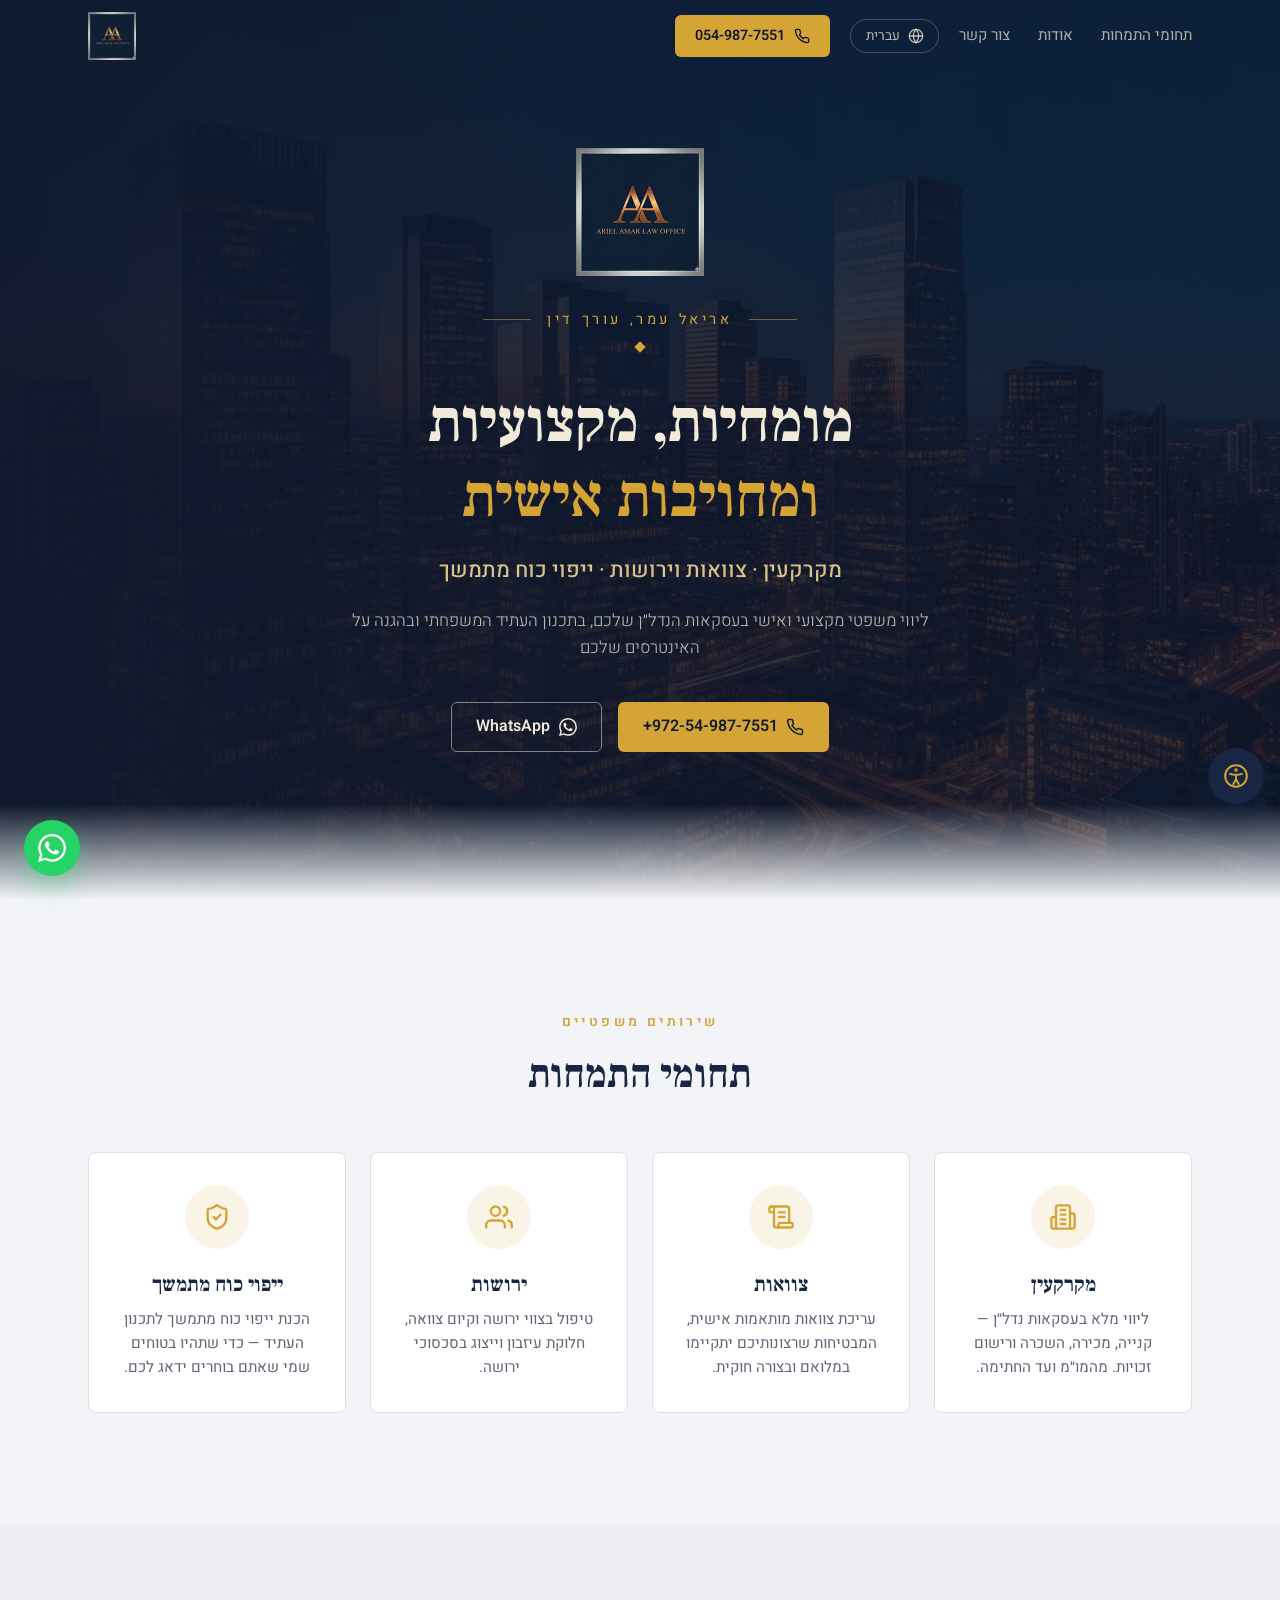
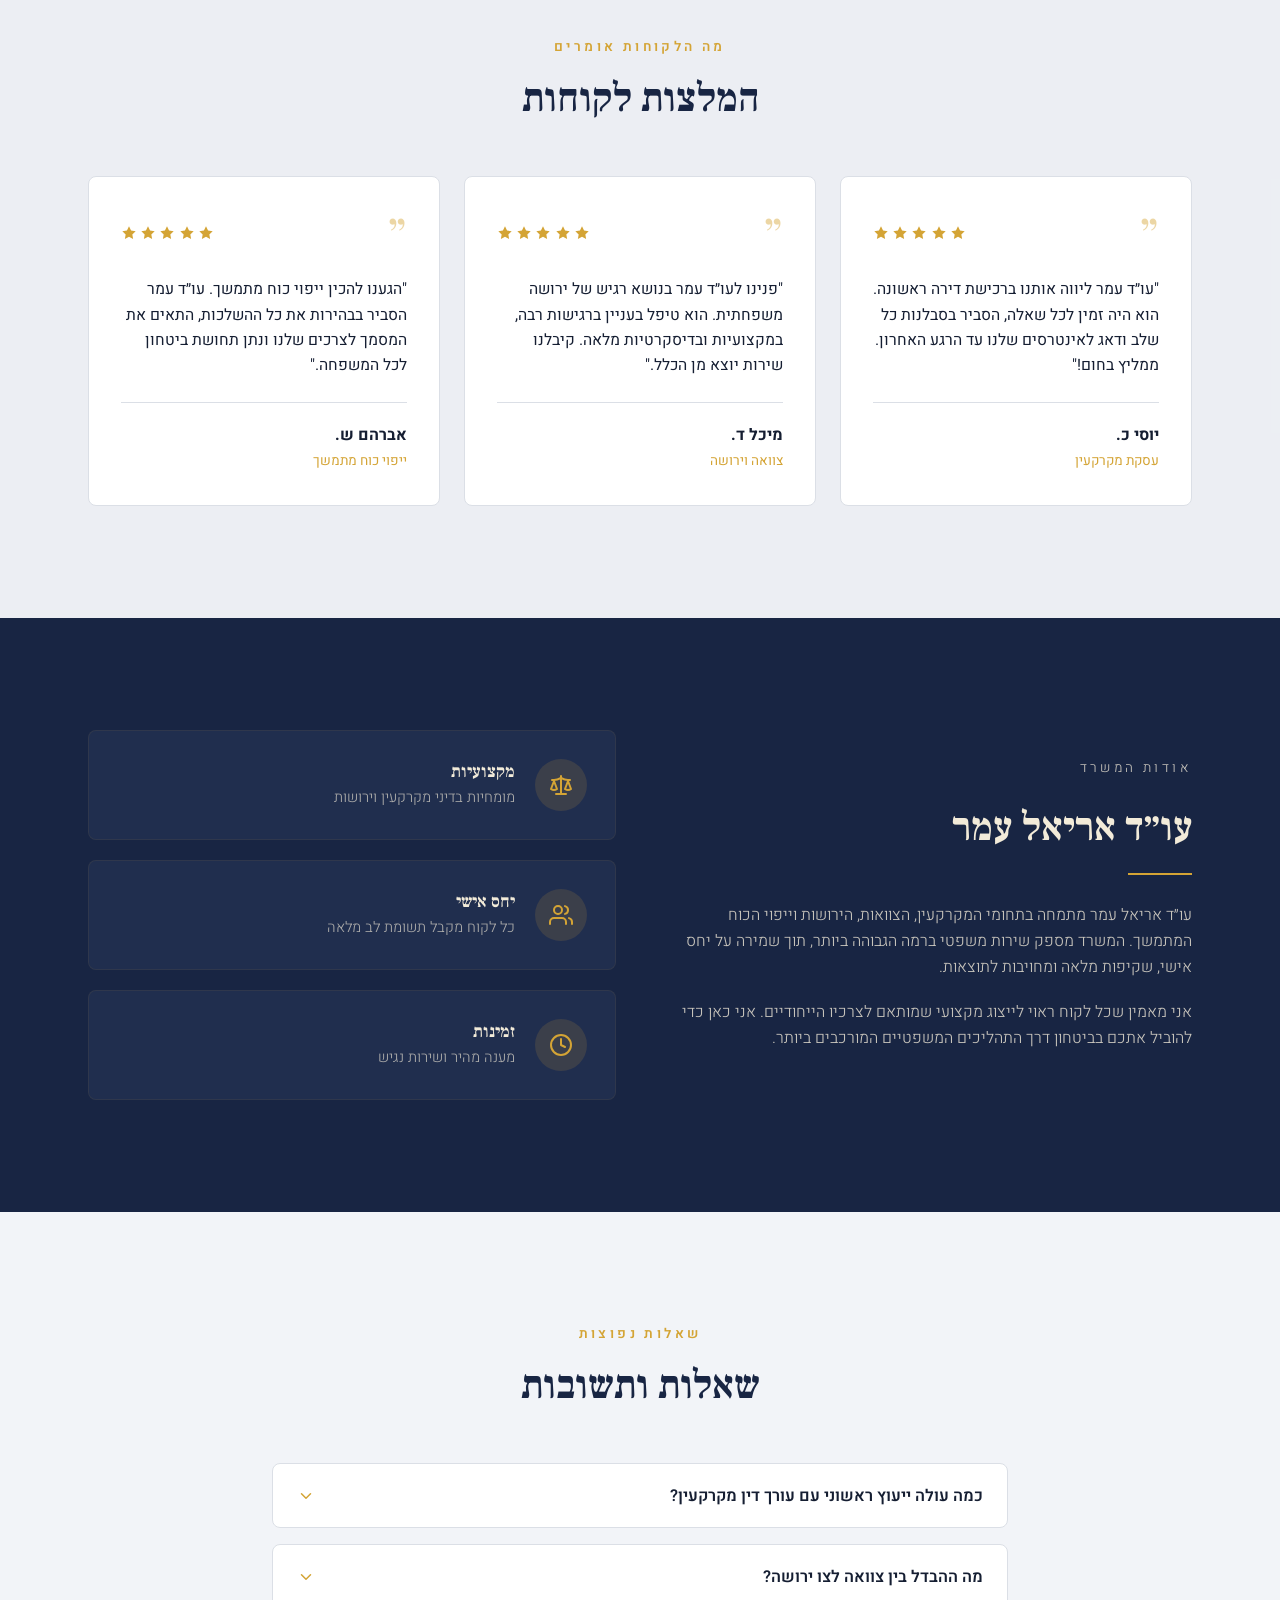
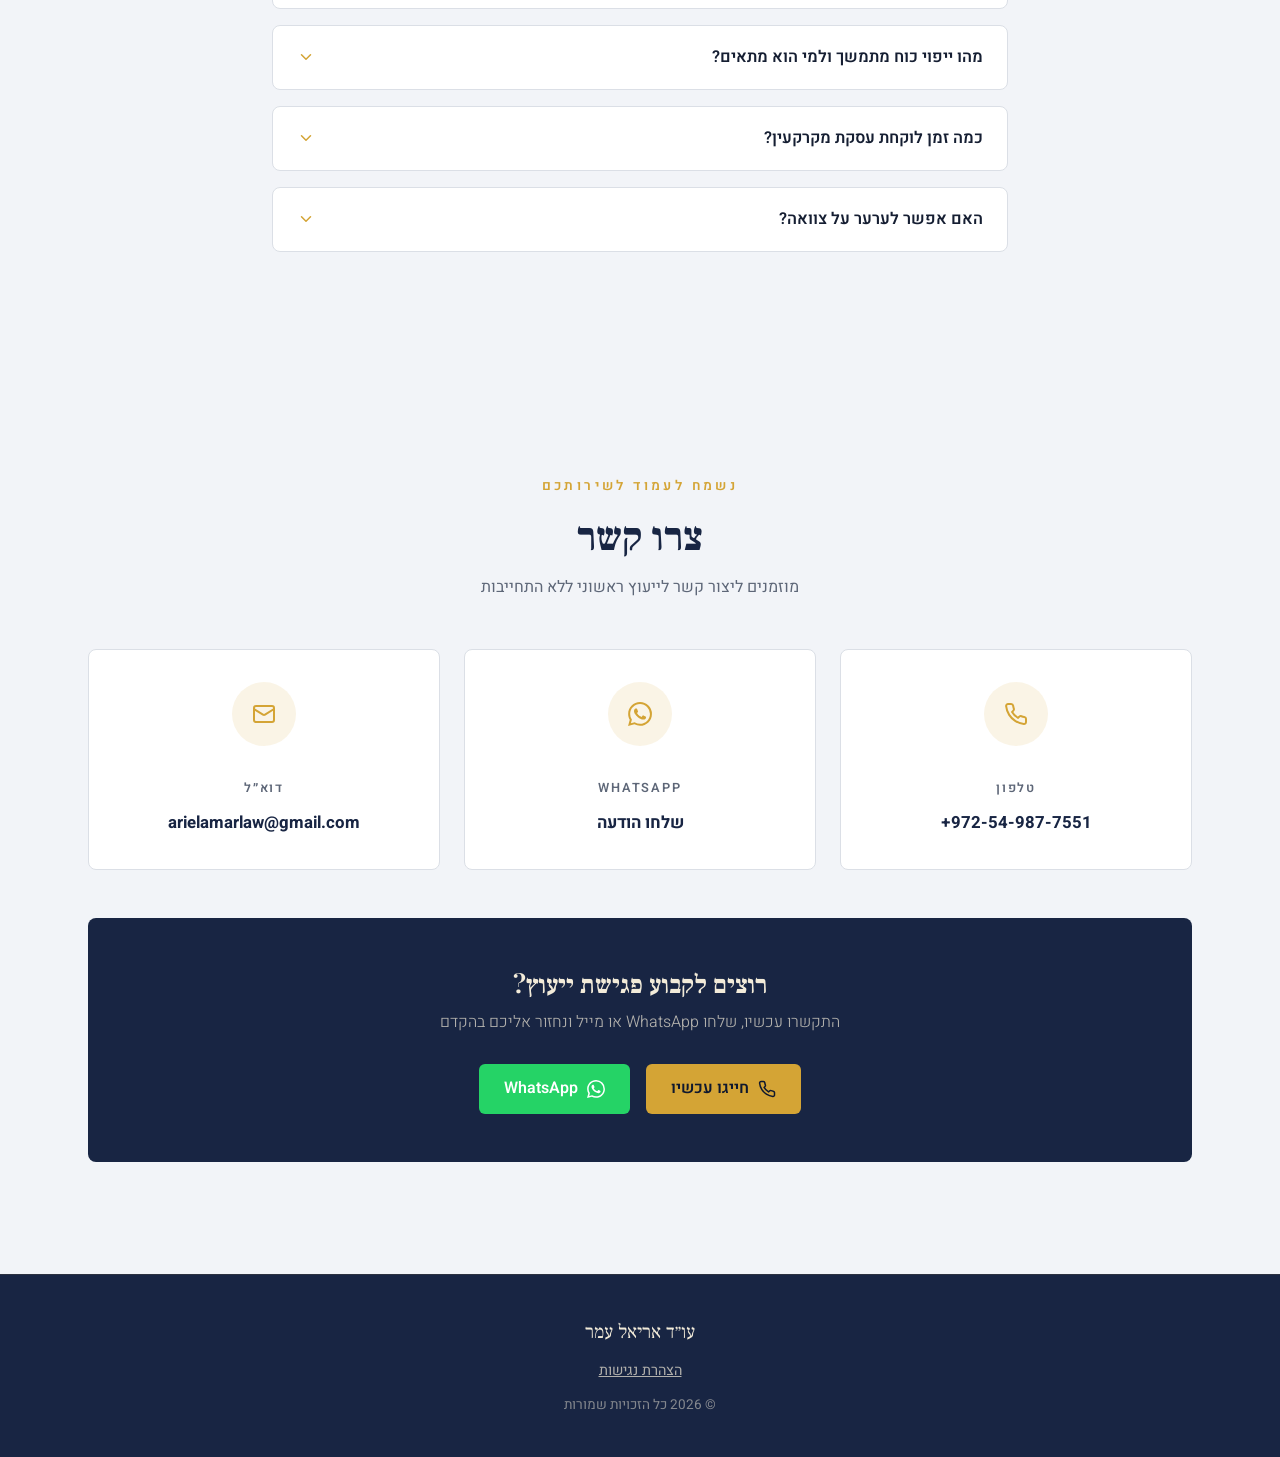
==== index.html @ ce2210f1 "Ariel Amar Law Office landing page - trilingual static site Hebrew (root), English (/en/), French (/" ====
<!DOCTYPE html>
<html lang="he" dir="rtl">
<head>
  <meta charset="UTF-8">
  <meta name="viewport" content="width=device-width, initial-scale=1.0">
  <title>עו״ד אריאל עמר | מקרקעין, צוואות, ירושות וייפוי כוח מתמשך</title>
  <meta name="description" content="עו״ד אריאל עמר — ליווי משפטי מקצועי בתחומי המקרקעין, צוואות, ירושות וייפוי כוח מתמשך. ייעוץ ראשוני ללא התחייבות: 054-987-7551">
  <meta name="author" content="עו״ד אריאל עמר">
  <link rel="canonical" href="https://natana3-prog.github.io/ariel-law/">
  <link rel="alternate" hreflang="he" href="https://natana3-prog.github.io/ariel-law/">
  <link rel="alternate" hreflang="en" href="https://natana3-prog.github.io/ariel-law/en/">
  <link rel="alternate" hreflang="fr" href="https://natana3-prog.github.io/ariel-law/fr/">
  <link rel="alternate" hreflang="x-default" href="https://natana3-prog.github.io/ariel-law/">
  <meta property="og:type" content="website">
  <meta property="og:title" content="עו״ד אריאל עמר | מקרקעין, צוואות, ירושות וייפוי כוח מתמשך">
  <meta property="og:description" content="עו״ד אריאל עמר — ליווי משפטי מקצועי בתחומי המקרקעין, צוואות, ירושות וייפוי כוח מתמשך.">
  <meta property="og:url" content="https://natana3-prog.github.io/ariel-law/">
  <meta property="og:image" content="https://natana3-prog.github.io/ariel-law/assets/logo.png">
  <meta property="og:locale" content="he_IL">
  <meta name="twitter:card" content="summary">
  <meta name="twitter:title" content="עו״ד אריאל עמר | מקרקעין, צוואות, ירושות וייפוי כוח מתמשך">
  <meta name="twitter:description" content="עו״ד אריאל עמר — ליווי משפטי מקצועי בתחומי המקרקעין, צוואות, ירושות וייפוי כוח מתמשך.">
  <meta name="twitter:image" content="https://natana3-prog.github.io/ariel-law/assets/logo.png">
  <link rel="icon" type="image/png" href="assets/logo-256.png">
  <link rel="apple-touch-icon" href="assets/logo-256.png">
  <link rel="preconnect" href="https://fonts.googleapis.com">
  <link rel="preconnect" href="https://fonts.gstatic.com" crossorigin>
  <link href="https://fonts.googleapis.com/css2?family=Heebo:wght@300;400;500;600;700&family=Playfair+Display:wght@600;700&family=Frank+Ruhl+Libre:wght@600;700&display=swap" rel="stylesheet">
  <link rel="stylesheet" href="assets/styles.css">
  <script type="application/ld+json">
  {
    "@context": "https://schema.org",
    "@type": "LegalService",
    "name": "עו״ד אריאל עמר",
    "description": "ליווי משפטי מקצועי בתחומי המקרקעין, צוואות, ירושות וייפוי כוח מתמשך.",
    "url": "https://natana3-prog.github.io/ariel-law/",
    "logo": "https://natana3-prog.github.io/ariel-law/assets/logo.png",
    "image": "https://natana3-prog.github.io/ariel-law/assets/logo.png",
    "telephone": "+972-54-987-7551",
    "email": "arielamarlaw@gmail.com",
    "areaServed": {"@type": "Country", "name": "Israel"},
    "founder": {"@type": "Person", "name": "אריאל עמר", "jobTitle": "עורך דין"},
    "knowsAbout": ["דיני מקרקעין", "צוואות", "ירושות", "ייפוי כוח מתמשך"],
    "sameAs": []
  }
  </script>
  <script type="application/ld+json">
  {
    "@context": "https://schema.org",
    "@type": "FAQPage",
    "mainEntity": [
      {
        "@type": "Question",
        "name": "כמה עולה ייעוץ ראשוני עם עורך דין מקרקעין?",
        "acceptedAnswer": {"@type": "Answer", "text": "ניתן לקבוע פגישת ייעוץ ראשונית בה נבחן את המקרה שלכם ונציג את דרכי הפעולה האפשריות. צרו קשר לפרטים נוספים על מחירים."}
      },
      {
        "@type": "Question",
        "name": "מה ההבדל בין צוואה לצו ירושה?",
        "acceptedAnswer": {"@type": "Answer", "text": "צוואה היא מסמך שאדם כותב בחייו ובו הוא קובע כיצד יחולק רכושו לאחר מותו. צו ירושה ניתן על ידי בית המשפט כאשר אדם נפטר ללא צוואה, והרכוש מתחלק לפי חוק הירושה."}
      },
      {
        "@type": "Question",
        "name": "מהו ייפוי כוח מתמשך ולמי הוא מתאים?",
        "acceptedAnswer": {"@type": "Answer", "text": "ייפוי כוח מתמשך הוא מסמך משפטי המאפשר לאדם למנות מיופה כוח שיטפל בענייניו (רפואיים, רכושיים ואישיים) אם יגיע למצב שבו לא יוכל לקבל החלטות בעצמו. הוא מתאים לכל אדם בוגר שרוצה לתכנן את עתידו."}
      },
      {
        "@type": "Question",
        "name": "כמה זמן לוקחת עסקת מקרקעין?",
        "acceptedAnswer": {"@type": "Answer", "text": "עסקת מקרקעין טיפוסית נמשכת בין 3 ל-6 חודשים מרגע החתימה על ההסכם ועד לרישום הזכויות. משך הזמן תלוי בסוג העסקה, מורכבותה ובגורמים חיצוניים כמו רשויות ובנקים."}
      },
      {
        "@type": "Question",
        "name": "האם אפשר לערער על צוואה?",
        "acceptedAnswer": {"@type": "Answer", "text": "כן, ניתן להגיש התנגדות לקיום צוואה בעילות שונות כגון: אי כשירות המצווה, השפעה בלתי הוגנת, פגמים צורניים ועוד. חשוב לפנות לעורך דין מומחה בירושות בהקדם האפשרי."}
      }
    ]
  }
  </script>
</head>
<body>
  <a class="skip-link" href="#main">דילוג לתוכן המרכזי</a>

  <nav class="nav" aria-label="ניווט ראשי">
    <div class="container nav-inner">
      <a href="#" class="nav-logo" aria-label="עו״ד אריאל עמר — דף הבית">
        <img src="assets/logo-256.png" alt="AA — משרד עו״ד אריאל עמר" width="48" height="48">
      </a>
      <div class="nav-cluster">
      <ul class="nav-links">
        <li><a href="#practice">תחומי התמחות</a></li>
        <li><a href="#about">אודות</a></li>
        <li><a href="#contact">צור קשר</a></li>
      </ul>
      <div class="lang-menu">
        <button class="lang-btn" aria-expanded="false" aria-label="Select language / בחר שפה / Choisir la langue">
          <svg width="16" height="16" viewBox="0 0 24 24" fill="none" stroke="currentColor" stroke-width="2" stroke-linecap="round" stroke-linejoin="round" aria-hidden="true"><circle cx="12" cy="12" r="10"/><path d="M12 2a14.5 14.5 0 0 0 0 20 14.5 14.5 0 0 0 0-20"/><path d="M2 12h20"/></svg>
          עברית
        </button>
        <ul class="lang-list">
          <li><a href="./" aria-current="true">עברית</a></li>
          <li><a href="en/" lang="en">English</a></li>
          <li><a href="fr/" lang="fr">Français</a></li>
        </ul>
      </div>
      <a href="tel:+972549877551" class="btn btn-gold nav-phone-desktop">
        <svg width="16" height="16" viewBox="0 0 24 24" fill="none" stroke="currentColor" stroke-width="2" stroke-linecap="round" stroke-linejoin="round" aria-hidden="true"><path d="M22 16.92v3a2 2 0 0 1-2.18 2 19.79 19.79 0 0 1-8.63-3.07 19.5 19.5 0 0 1-6-6 19.79 19.79 0 0 1-3.07-8.67A2 2 0 0 1 4.11 2h3a2 2 0 0 1 2 1.72 12.84 12.84 0 0 0 .7 2.81 2 2 0 0 1-.45 2.11L8.09 9.91a16 16 0 0 0 6 6l1.27-1.27a2 2 0 0 1 2.11-.45 12.84 12.84 0 0 0 2.81.7A2 2 0 0 1 22 16.92z"/></svg>
        <span class="num">054-987-7551</span>
      </a>
      <button class="menu-toggle" aria-expanded="false" aria-label="פתח תפריט">
        <svg width="26" height="26" viewBox="0 0 24 24" fill="none" stroke="currentColor" stroke-width="2" stroke-linecap="round" aria-hidden="true"><line x1="4" y1="6" x2="20" y2="6"/><line x1="4" y1="12" x2="20" y2="12"/><line x1="4" y1="18" x2="20" y2="18"/></svg>
      </button>
      </div>
    </div>
  </nav>
  <div class="mobile-menu">
    <a href="#practice">תחומי התמחות</a>
    <a href="#about">אודות</a>
    <a href="#contact">צור קשר</a>
    <a href="tel:+972549877551"><span class="num">054-987-7551</span></a>
  </div>

  <main id="main">
    <!-- ============ hero ============ -->
    <section class="hero" aria-label="פתיח">
      <div class="hero-bg" aria-hidden="true"></div>
      <div class="hero-overlay" aria-hidden="true"></div>
      <div class="hero-gradient" aria-hidden="true"></div>
      <div class="container hero-content">
        <img class="hero-logo" src="assets/logo-256.png" alt="AA — משרד עו״ד אריאל עמר" width="128" height="128">
        <p class="hero-label">אריאל עמר, עורך דין</p>
        <div class="hero-diamond" aria-hidden="true"></div>
        <h1>מומחיות, מקצועיות<br><span class="gold">ומחויבות אישית</span></h1>
        <p class="hero-areas">מקרקעין · צוואות וירושות · ייפוי כוח מתמשך</p>
        <p class="hero-sub">ליווי משפטי מקצועי ואישי בעסקאות הנדל״ן שלכם, בתכנון העתיד המשפחתי ובהגנה על האינטרסים שלכם</p>
        <div class="hero-actions">
          <a href="tel:+972549877551" class="btn btn-gold">
            <svg width="18" height="18" viewBox="0 0 24 24" fill="none" stroke="currentColor" stroke-width="2" stroke-linecap="round" stroke-linejoin="round" aria-hidden="true"><path d="M22 16.92v3a2 2 0 0 1-2.18 2 19.79 19.79 0 0 1-8.63-3.07 19.5 19.5 0 0 1-6-6 19.79 19.79 0 0 1-3.07-8.67A2 2 0 0 1 4.11 2h3a2 2 0 0 1 2 1.72 12.84 12.84 0 0 0 .7 2.81 2 2 0 0 1-.45 2.11L8.09 9.91a16 16 0 0 0 6 6l1.27-1.27a2 2 0 0 1 2.11-.45 12.84 12.84 0 0 0 2.81.7A2 2 0 0 1 22 16.92z"/></svg>
            <span class="num">+972-54-987-7551</span>
          </a>
          <a href="https://wa.me/972549877551" class="btn btn-outline" rel="noopener">
            <svg width="18" height="18" viewBox="0 0 24 24" fill="currentColor" aria-hidden="true"><path d="M17.472 14.382c-.297-.149-1.758-.867-2.03-.967-.273-.099-.471-.148-.67.15-.197.297-.767.966-.94 1.164-.173.199-.347.223-.644.075-.297-.15-1.255-.463-2.39-1.475-.883-.788-1.48-1.761-1.653-2.059-.173-.297-.018-.458.13-.606.134-.133.298-.347.446-.52.149-.174.198-.298.298-.497.099-.198.05-.371-.025-.52-.075-.149-.669-1.612-.916-2.207-.242-.579-.487-.5-.669-.51-.173-.008-.371-.01-.57-.01-.198 0-.52.074-.792.372-.272.297-1.04 1.016-1.04 2.479 0 1.462 1.065 2.875 1.213 3.074.149.198 2.096 3.2 5.077 4.487.709.306 1.262.489 1.694.625.712.227 1.36.195 1.871.118.571-.085 1.758-.719 2.006-1.413.248-.694.248-1.289.173-1.413-.074-.124-.272-.198-.57-.347m-5.421 7.403h-.004a9.87 9.87 0 0 1-5.031-1.378l-.361-.214-3.741.982.998-3.648-.235-.374a9.86 9.86 0 0 1-1.51-5.26c.001-5.45 4.436-9.884 9.888-9.884 2.64 0 5.122 1.03 6.988 2.898a9.825 9.825 0 0 1 2.893 6.994c-.003 5.45-4.437 9.884-9.885 9.884m8.413-18.297A11.815 11.815 0 0 0 12.05 0C5.495 0 .16 5.335.157 11.892c0 2.096.547 4.142 1.588 5.945L.057 24l6.305-1.654a11.882 11.882 0 0 0 5.683 1.448h.005c6.554 0 11.89-5.335 11.893-11.893a11.821 11.821 0 0 0-3.48-8.413"/></svg>
            WhatsApp
          </a>
        </div>
      </div>
      <div class="hero-fade" aria-hidden="true"></div>
    </section>

    <!-- ============ practice areas ============ -->
    <section id="practice" class="section">
      <div class="container">
        <p class="section-label">שירותים משפטיים</p>
        <h2 class="section-title">תחומי התמחות</h2>
        <div class="cards-4">
          <article class="practice-card">
            <div class="icon-circle">
              <svg width="28" height="28" viewBox="0 0 24 24" fill="none" stroke="currentColor" stroke-width="2" stroke-linecap="round" stroke-linejoin="round" aria-hidden="true"><path d="M6 22V4a2 2 0 0 1 2-2h8a2 2 0 0 1 2 2v18Z"/><path d="M6 12H4a2 2 0 0 0-2 2v6a2 2 0 0 0 2 2h2"/><path d="M18 9h2a2 2 0 0 1 2 2v9a2 2 0 0 1-2 2h-2"/><path d="M10 6h4"/><path d="M10 10h4"/><path d="M10 14h4"/><path d="M10 18h4"/></svg>
            </div>
            <h3>מקרקעין</h3>
            <p>ליווי מלא בעסקאות נדל״ן — קנייה, מכירה, השכרה ורישום זכויות. מהמו״מ ועד החתימה.</p>
          </article>
          <article class="practice-card">
            <div class="icon-circle">
              <svg width="28" height="28" viewBox="0 0 24 24" fill="none" stroke="currentColor" stroke-width="2" stroke-linecap="round" stroke-linejoin="round" aria-hidden="true"><path d="M15 12h-5"/><path d="M15 8h-5"/><path d="M19 17V5a2 2 0 0 0-2-2H4"/><path d="M8 21h12a2 2 0 0 0 2-2v-1a1 1 0 0 0-1-1H11a1 1 0 0 0-1 1v1a2 2 0 1 1-4 0V5a2 2 0 1 0-4 0v2a1 1 0 0 0 1 1h3"/></svg>
            </div>
            <h3>צוואות</h3>
            <p>עריכת צוואות מותאמות אישית, המבטיחות שרצונותיכם יתקיימו במלואם ובצורה חוקית.</p>
          </article>
          <article class="practice-card">
            <div class="icon-circle">
              <svg width="28" height="28" viewBox="0 0 24 24" fill="none" stroke="currentColor" stroke-width="2" stroke-linecap="round" stroke-linejoin="round" aria-hidden="true"><path d="M17 21v-2a4 4 0 0 0-4-4H5a4 4 0 0 0-4 4v2"/><circle cx="9" cy="7" r="4"/><path d="M23 21v-2a4 4 0 0 0-3-3.87"/><path d="M16 3.13a4 4 0 0 1 0 7.75"/></svg>
            </div>
            <h3>ירושות</h3>
            <p>טיפול בצווי ירושה וקיום צוואה, חלוקת עיזבון וייצוג בסכסוכי ירושה.</p>
          </article>
          <article class="practice-card">
            <div class="icon-circle">
              <svg width="28" height="28" viewBox="0 0 24 24" fill="none" stroke="currentColor" stroke-width="2" stroke-linecap="round" stroke-linejoin="round" aria-hidden="true"><path d="M20 13c0 5-3.5 7.5-7.66 8.95a1 1 0 0 1-.67-.01C7.5 20.5 4 18 4 13V6a1 1 0 0 1 1-1c2 0 4.5-1.2 6.24-2.72a1 1 0 0 1 1.52 0C14.51 3.81 17 5 19 5a1 1 0 0 1 1 1z"/><path d="m9 12 2 2 4-4"/></svg>
            </div>
            <h3>ייפוי כוח מתמשך</h3>
            <p>הכנת ייפוי כוח מתמשך לתכנון העתיד — כדי שתהיו בטוחים שמי שאתם בוחרים ידאג לכם.</p>
          </article>
        </div>
      </div>
    </section>

    <!-- ============ testimonials ============ -->
    <section class="section section-muted" aria-label="המלצות">
      <div class="container">
        <p class="section-label">מה הלקוחות אומרים</p>
        <h2 class="section-title">המלצות לקוחות</h2>
        <div class="cards-3">
          <article class="testimonial-card">
            <div class="testimonial-top">
              <span class="quote-mark" aria-hidden="true">”</span>
              <span class="stars" aria-label="דירוג 5 כוכבים">
                <svg width="16" height="16" viewBox="0 0 24 24" fill="currentColor" aria-hidden="true"><polygon points="12 2 15.09 8.26 22 9.27 17 14.14 18.18 21.02 12 17.77 5.82 21.02 7 14.14 2 9.27 8.91 8.26"/></svg>
                <svg width="16" height="16" viewBox="0 0 24 24" fill="currentColor" aria-hidden="true"><polygon points="12 2 15.09 8.26 22 9.27 17 14.14 18.18 21.02 12 17.77 5.82 21.02 7 14.14 2 9.27 8.91 8.26"/></svg>
                <svg width="16" height="16" viewBox="0 0 24 24" fill="currentColor" aria-hidden="true"><polygon points="12 2 15.09 8.26 22 9.27 17 14.14 18.18 21.02 12 17.77 5.82 21.02 7 14.14 2 9.27 8.91 8.26"/></svg>
                <svg width="16" height="16" viewBox="0 0 24 24" fill="currentColor" aria-hidden="true"><polygon points="12 2 15.09 8.26 22 9.27 17 14.14 18.18 21.02 12 17.77 5.82 21.02 7 14.14 2 9.27 8.91 8.26"/></svg>
                <svg width="16" height="16" viewBox="0 0 24 24" fill="currentColor" aria-hidden="true"><polygon points="12 2 15.09 8.26 22 9.27 17 14.14 18.18 21.02 12 17.77 5.82 21.02 7 14.14 2 9.27 8.91 8.26"/></svg>
              </span>
            </div>
            <blockquote>"עו״ד עמר ליווה אותנו ברכישת דירה ראשונה. הוא היה זמין לכל שאלה, הסביר בסבלנות כל שלב ודאג לאינטרסים שלנו עד הרגע האחרון. ממליץ בחום!"</blockquote>
            <footer class="testimonial-footer">
              <div class="name">יוסי כ.</div>
              <div class="role">עסקת מקרקעין</div>
            </footer>
          </article>
          <article class="testimonial-card">
            <div class="testimonial-top">
              <span class="quote-mark" aria-hidden="true">”</span>
              <span class="stars" aria-label="דירוג 5 כוכבים">
                <svg width="16" height="16" viewBox="0 0 24 24" fill="currentColor" aria-hidden="true"><polygon points="12 2 15.09 8.26 22 9.27 17 14.14 18.18 21.02 12 17.77 5.82 21.02 7 14.14 2 9.27 8.91 8.26"/></svg>
                <svg width="16" height="16" viewBox="0 0 24 24" fill="currentColor" aria-hidden="true"><polygon points="12 2 15.09 8.26 22 9.27 17 14.14 18.18 21.02 12 17.77 5.82 21.02 7 14.14 2 9.27 8.91 8.26"/></svg>
                <svg width="16" height="16" viewBox="0 0 24 24" fill="currentColor" aria-hidden="true"><polygon points="12 2 15.09 8.26 22 9.27 17 14.14 18.18 21.02 12 17.77 5.82 21.02 7 14.14 2 9.27 8.91 8.26"/></svg>
                <svg width="16" height="16" viewBox="0 0 24 24" fill="currentColor" aria-hidden="true"><polygon points="12 2 15.09 8.26 22 9.27 17 14.14 18.18 21.02 12 17.77 5.82 21.02 7 14.14 2 9.27 8.91 8.26"/></svg>
                <svg width="16" height="16" viewBox="0 0 24 24" fill="currentColor" aria-hidden="true"><polygon points="12 2 15.09 8.26 22 9.27 17 14.14 18.18 21.02 12 17.77 5.82 21.02 7 14.14 2 9.27 8.91 8.26"/></svg>
              </span>
            </div>
            <blockquote>"פנינו לעו״ד עמר בנושא רגיש של ירושה משפחתית. הוא טיפל בעניין ברגישות רבה, במקצועיות ובדיסקרטיות מלאה. קיבלנו שירות יוצא מן הכלל."</blockquote>
            <footer class="testimonial-footer">
              <div class="name">מיכל ד.</div>
              <div class="role">צוואה וירושה</div>
            </footer>
          </article>
          <article class="testimonial-card">
            <div class="testimonial-top">
              <span class="quote-mark" aria-hidden="true">”</span>
              <span class="stars" aria-label="דירוג 5 כוכבים">
                <svg width="16" height="16" viewBox="0 0 24 24" fill="currentColor" aria-hidden="true"><polygon points="12 2 15.09 8.26 22 9.27 17 14.14 18.18 21.02 12 17.77 5.82 21.02 7 14.14 2 9.27 8.91 8.26"/></svg>
                <svg width="16" height="16" viewBox="0 0 24 24" fill="currentColor" aria-hidden="true"><polygon points="12 2 15.09 8.26 22 9.27 17 14.14 18.18 21.02 12 17.77 5.82 21.02 7 14.14 2 9.27 8.91 8.26"/></svg>
                <svg width="16" height="16" viewBox="0 0 24 24" fill="currentColor" aria-hidden="true"><polygon points="12 2 15.09 8.26 22 9.27 17 14.14 18.18 21.02 12 17.77 5.82 21.02 7 14.14 2 9.27 8.91 8.26"/></svg>
                <svg width="16" height="16" viewBox="0 0 24 24" fill="currentColor" aria-hidden="true"><polygon points="12 2 15.09 8.26 22 9.27 17 14.14 18.18 21.02 12 17.77 5.82 21.02 7 14.14 2 9.27 8.91 8.26"/></svg>
                <svg width="16" height="16" viewBox="0 0 24 24" fill="currentColor" aria-hidden="true"><polygon points="12 2 15.09 8.26 22 9.27 17 14.14 18.18 21.02 12 17.77 5.82 21.02 7 14.14 2 9.27 8.91 8.26"/></svg>
              </span>
            </div>
            <blockquote>"הגענו להכין ייפוי כוח מתמשך. עו״ד עמר הסביר בבהירות את כל ההשלכות, התאים את המסמך לצרכים שלנו ונתן תחושת ביטחון לכל המשפחה."</blockquote>
            <footer class="testimonial-footer">
              <div class="name">אברהם ש.</div>
              <div class="role">ייפוי כוח מתמשך</div>
            </footer>
          </article>
        </div>
      </div>
    </section>

    <!-- ============ about ============ -->
    <section id="about" class="section section-navy">
      <div class="container about-grid">
        <div class="about-text">
          <p class="section-label">אודות המשרד</p>
          <h2 class="section-title">עו״ד אריאל עמר</h2>
          <div class="about-divider" aria-hidden="true"></div>
          <p>עו״ד אריאל עמר מתמחה בתחומי המקרקעין, הצוואות, הירושות וייפוי הכוח המתמשך. המשרד מספק שירות משפטי ברמה הגבוהה ביותר, תוך שמירה על יחס אישי, שקיפות מלאה ומחויבות לתוצאות.</p>
          <p>אני מאמין שכל לקוח ראוי לייצוג מקצועי שמותאם לצרכיו הייחודיים. אני כאן כדי להוביל אתכם בביטחון דרך התהליכים המשפטיים המורכבים ביותר.</p>
        </div>
        <div class="about-features">
          <div class="feature-card">
            <div class="icon-circle">
              <svg width="24" height="24" viewBox="0 0 24 24" fill="none" stroke="currentColor" stroke-width="2" stroke-linecap="round" stroke-linejoin="round" aria-hidden="true"><path d="m16 16 3-8 3 8c-.87.65-1.92 1-3 1s-2.13-.35-3-1Z"/><path d="m2 16 3-8 3 8c-.87.65-1.92 1-3 1s-2.13-.35-3-1Z"/><path d="M7 21h10"/><path d="M12 3v18"/><path d="M3 7h2c2 0 5-1 7-2 2 1 5 2 7 2h2"/></svg>
            </div>
            <div>
              <h3>מקצועיות</h3>
              <p>מומחיות בדיני מקרקעין וירושות</p>
            </div>
          </div>
          <div class="feature-card">
            <div class="icon-circle">
              <svg width="24" height="24" viewBox="0 0 24 24" fill="none" stroke="currentColor" stroke-width="2" stroke-linecap="round" stroke-linejoin="round" aria-hidden="true"><path d="M17 21v-2a4 4 0 0 0-4-4H5a4 4 0 0 0-4 4v2"/><circle cx="9" cy="7" r="4"/><path d="M23 21v-2a4 4 0 0 0-3-3.87"/><path d="M16 3.13a4 4 0 0 1 0 7.75"/></svg>
            </div>
            <div>
              <h3>יחס אישי</h3>
              <p>כל לקוח מקבל תשומת לב מלאה</p>
            </div>
          </div>
          <div class="feature-card">
            <div class="icon-circle">
              <svg width="24" height="24" viewBox="0 0 24 24" fill="none" stroke="currentColor" stroke-width="2" stroke-linecap="round" stroke-linejoin="round" aria-hidden="true"><circle cx="12" cy="12" r="10"/><polyline points="12 6 12 12 16 14"/></svg>
            </div>
            <div>
              <h3>זמינות</h3>
              <p>מענה מהיר ושירות נגיש</p>
            </div>
          </div>
        </div>
      </div>
    </section>

    <!-- ============ FAQ ============ -->
    <section class="section" aria-label="שאלות נפוצות">
      <div class="container">
        <p class="section-label">שאלות נפוצות</p>
        <h2 class="section-title">שאלות ותשובות</h2>
        <div class="faq-list">
          <details class="faq-item">
            <summary>
              כמה עולה ייעוץ ראשוני עם עורך דין מקרקעין?
              <svg class="chevron" width="18" height="18" viewBox="0 0 24 24" fill="none" stroke="currentColor" stroke-width="2" stroke-linecap="round" stroke-linejoin="round" aria-hidden="true"><path d="m6 9 6 6 6-6"/></svg>
            </summary>
            <p class="answer">ניתן לקבוע פגישת ייעוץ ראשונית בה נבחן את המקרה שלכם ונציג את דרכי הפעולה האפשריות. צרו קשר לפרטים נוספים על מחירים.</p>
          </details>
          <details class="faq-item">
            <summary>
              מה ההבדל בין צוואה לצו ירושה?
              <svg class="chevron" width="18" height="18" viewBox="0 0 24 24" fill="none" stroke="currentColor" stroke-width="2" stroke-linecap="round" stroke-linejoin="round" aria-hidden="true"><path d="m6 9 6 6 6-6"/></svg>
            </summary>
            <p class="answer">צוואה היא מסמך שאדם כותב בחייו ובו הוא קובע כיצד יחולק רכושו לאחר מותו. צו ירושה ניתן על ידי בית המשפט כאשר אדם נפטר ללא צוואה, והרכוש מתחלק לפי חוק הירושה.</p>
          </details>
          <details class="faq-item">
            <summary>
              מהו ייפוי כוח מתמשך ולמי הוא מתאים?
              <svg class="chevron" width="18" height="18" viewBox="0 0 24 24" fill="none" stroke="currentColor" stroke-width="2" stroke-linecap="round" stroke-linejoin="round" aria-hidden="true"><path d="m6 9 6 6 6-6"/></svg>
            </summary>
            <p class="answer">ייפוי כוח מתמשך הוא מסמך משפטי המאפשר לאדם למנות מיופה כוח שיטפל בענייניו (רפואיים, רכושיים ואישיים) אם יגיע למצב שבו לא יוכל לקבל החלטות בעצמו. הוא מתאים לכל אדם בוגר שרוצה לתכנן את עתידו.</p>
          </details>
          <details class="faq-item">
            <summary>
              כמה זמן לוקחת עסקת מקרקעין?
              <svg class="chevron" width="18" height="18" viewBox="0 0 24 24" fill="none" stroke="currentColor" stroke-width="2" stroke-linecap="round" stroke-linejoin="round" aria-hidden="true"><path d="m6 9 6 6 6-6"/></svg>
            </summary>
            <p class="answer">עסקת מקרקעין טיפוסית נמשכת בין 3 ל-6 חודשים מרגע החתימה על ההסכם ועד לרישום הזכויות. משך הזמן תלוי בסוג העסקה, מורכבותה ובגורמים חיצוניים כמו רשויות ובנקים.</p>
          </details>
          <details class="faq-item">
            <summary>
              האם אפשר לערער על צוואה?
              <svg class="chevron" width="18" height="18" viewBox="0 0 24 24" fill="none" stroke="currentColor" stroke-width="2" stroke-linecap="round" stroke-linejoin="round" aria-hidden="true"><path d="m6 9 6 6 6-6"/></svg>
            </summary>
            <p class="answer">כן, ניתן להגיש התנגדות לקיום צוואה בעילות שונות כגון: אי כשירות המצווה, השפעה בלתי הוגנת, פגמים צורניים ועוד. חשוב לפנות לעורך דין מומחה בירושות בהקדם האפשרי.</p>
          </details>
        </div>
      </div>
    </section>

    <!-- ============ contact ============ -->
    <section id="contact" class="section">
      <div class="container">
        <p class="section-label">נשמח לעמוד לשירותכם</p>
        <h2 class="section-title">צרו קשר</h2>
        <p class="contact-sub">מוזמנים ליצור קשר לייעוץ ראשוני ללא התחייבות</p>
        <div class="cards-3">
          <a class="contact-card" href="tel:+972549877551">
            <div class="icon-circle">
              <svg width="24" height="24" viewBox="0 0 24 24" fill="none" stroke="currentColor" stroke-width="2" stroke-linecap="round" stroke-linejoin="round" aria-hidden="true"><path d="M22 16.92v3a2 2 0 0 1-2.18 2 19.79 19.79 0 0 1-8.63-3.07 19.5 19.5 0 0 1-6-6 19.79 19.79 0 0 1-3.07-8.67A2 2 0 0 1 4.11 2h3a2 2 0 0 1 2 1.72 12.84 12.84 0 0 0 .7 2.81 2 2 0 0 1-.45 2.11L8.09 9.91a16 16 0 0 0 6 6l1.27-1.27a2 2 0 0 1 2.11-.45 12.84 12.84 0 0 0 2.81.7A2 2 0 0 1 22 16.92z"/></svg>
            </div>
            <span class="label">טלפון</span>
            <span class="value num">+972-54-987-7551</span>
          </a>
          <a class="contact-card" href="https://wa.me/972549877551" rel="noopener">
            <div class="icon-circle">
              <svg width="24" height="24" viewBox="0 0 24 24" fill="currentColor" aria-hidden="true"><path d="M17.472 14.382c-.297-.149-1.758-.867-2.03-.967-.273-.099-.471-.148-.67.15-.197.297-.767.966-.94 1.164-.173.199-.347.223-.644.075-.297-.15-1.255-.463-2.39-1.475-.883-.788-1.48-1.761-1.653-2.059-.173-.297-.018-.458.13-.606.134-.133.298-.347.446-.52.149-.174.198-.298.298-.497.099-.198.05-.371-.025-.52-.075-.149-.669-1.612-.916-2.207-.242-.579-.487-.5-.669-.51-.173-.008-.371-.01-.57-.01-.198 0-.52.074-.792.372-.272.297-1.04 1.016-1.04 2.479 0 1.462 1.065 2.875 1.213 3.074.149.198 2.096 3.2 5.077 4.487.709.306 1.262.489 1.694.625.712.227 1.36.195 1.871.118.571-.085 1.758-.719 2.006-1.413.248-.694.248-1.289.173-1.413-.074-.124-.272-.198-.57-.347m-5.421 7.403h-.004a9.87 9.87 0 0 1-5.031-1.378l-.361-.214-3.741.982.998-3.648-.235-.374a9.86 9.86 0 0 1-1.51-5.26c.001-5.45 4.436-9.884 9.888-9.884 2.64 0 5.122 1.03 6.988 2.898a9.825 9.825 0 0 1 2.893 6.994c-.003 5.45-4.437 9.884-9.885 9.884m8.413-18.297A11.815 11.815 0 0 0 12.05 0C5.495 0 .16 5.335.157 11.892c0 2.096.547 4.142 1.588 5.945L.057 24l6.305-1.654a11.882 11.882 0 0 0 5.683 1.448h.005c6.554 0 11.89-5.335 11.893-11.893a11.821 11.821 0 0 0-3.48-8.413"/></svg>
            </div>
            <span class="label">WhatsApp</span>
            <span class="value">שלחו הודעה</span>
          </a>
          <a class="contact-card" href="mailto:arielamarlaw@gmail.com">
            <div class="icon-circle">
              <svg width="24" height="24" viewBox="0 0 24 24" fill="none" stroke="currentColor" stroke-width="2" stroke-linecap="round" stroke-linejoin="round" aria-hidden="true"><rect x="2" y="4" width="20" height="16" rx="2"/><path d="m22 7-8.97 5.7a1.94 1.94 0 0 1-2.06 0L2 7"/></svg>
            </div>
            <span class="label">דוא״ל</span>
            <span class="value" style="direction:ltr">arielamarlaw@gmail.com</span>
          </a>
        </div>
        <div class="cta-panel">
          <h3>רוצים לקבוע פגישת ייעוץ?</h3>
          <p>התקשרו עכשיו, שלחו WhatsApp או מייל ונחזור אליכם בהקדם</p>
          <div class="cta-actions">
            <a href="tel:+972549877551" class="btn btn-gold">
              <svg width="18" height="18" viewBox="0 0 24 24" fill="none" stroke="currentColor" stroke-width="2" stroke-linecap="round" stroke-linejoin="round" aria-hidden="true"><path d="M22 16.92v3a2 2 0 0 1-2.18 2 19.79 19.79 0 0 1-8.63-3.07 19.5 19.5 0 0 1-6-6 19.79 19.79 0 0 1-3.07-8.67A2 2 0 0 1 4.11 2h3a2 2 0 0 1 2 1.72 12.84 12.84 0 0 0 .7 2.81 2 2 0 0 1-.45 2.11L8.09 9.91a16 16 0 0 0 6 6l1.27-1.27a2 2 0 0 1 2.11-.45 12.84 12.84 0 0 0 2.81.7A2 2 0 0 1 22 16.92z"/></svg>
              חייגו עכשיו
            </a>
            <a href="https://wa.me/972549877551" class="btn btn-whatsapp" rel="noopener">
              <svg width="18" height="18" viewBox="0 0 24 24" fill="currentColor" aria-hidden="true"><path d="M17.472 14.382c-.297-.149-1.758-.867-2.03-.967-.273-.099-.471-.148-.67.15-.197.297-.767.966-.94 1.164-.173.199-.347.223-.644.075-.297-.15-1.255-.463-2.39-1.475-.883-.788-1.48-1.761-1.653-2.059-.173-.297-.018-.458.13-.606.134-.133.298-.347.446-.52.149-.174.198-.298.298-.497.099-.198.05-.371-.025-.52-.075-.149-.669-1.612-.916-2.207-.242-.579-.487-.5-.669-.51-.173-.008-.371-.01-.57-.01-.198 0-.52.074-.792.372-.272.297-1.04 1.016-1.04 2.479 0 1.462 1.065 2.875 1.213 3.074.149.198 2.096 3.2 5.077 4.487.709.306 1.262.489 1.694.625.712.227 1.36.195 1.871.118.571-.085 1.758-.719 2.006-1.413.248-.694.248-1.289.173-1.413-.074-.124-.272-.198-.57-.347m-5.421 7.403h-.004a9.87 9.87 0 0 1-5.031-1.378l-.361-.214-3.741.982.998-3.648-.235-.374a9.86 9.86 0 0 1-1.51-5.26c.001-5.45 4.436-9.884 9.888-9.884 2.64 0 5.122 1.03 6.988 2.898a9.825 9.825 0 0 1 2.893 6.994c-.003 5.45-4.437 9.884-9.885 9.884m8.413-18.297A11.815 11.815 0 0 0 12.05 0C5.495 0 .16 5.335.157 11.892c0 2.096.547 4.142 1.588 5.945L.057 24l6.305-1.654a11.882 11.882 0 0 0 5.683 1.448h.005c6.554 0 11.89-5.335 11.893-11.893a11.821 11.821 0 0 0-3.48-8.413"/></svg>
              WhatsApp
            </a>
          </div>
        </div>
      </div>
    </section>
  </main>

  <footer class="footer">
    <div class="container">
      <div class="brand">עו״ד אריאל עמר</div>
      <a href="accessibility/">הצהרת נגישות</a>
      <p class="copy">© 2026 כל הזכויות שמורות</p>
    </div>
  </footer>

  <a class="float-whatsapp" href="https://wa.me/972549877551" rel="noopener" aria-label="שליחת הודעת WhatsApp">
    <svg width="28" height="28" viewBox="0 0 24 24" fill="currentColor" aria-hidden="true"><path d="M17.472 14.382c-.297-.149-1.758-.867-2.03-.967-.273-.099-.471-.148-.67.15-.197.297-.767.966-.94 1.164-.173.199-.347.223-.644.075-.297-.15-1.255-.463-2.39-1.475-.883-.788-1.48-1.761-1.653-2.059-.173-.297-.018-.458.13-.606.134-.133.298-.347.446-.52.149-.174.198-.298.298-.497.099-.198.05-.371-.025-.52-.075-.149-.669-1.612-.916-2.207-.242-.579-.487-.5-.669-.51-.173-.008-.371-.01-.57-.01-.198 0-.52.074-.792.372-.272.297-1.04 1.016-1.04 2.479 0 1.462 1.065 2.875 1.213 3.074.149.198 2.096 3.2 5.077 4.487.709.306 1.262.489 1.694.625.712.227 1.36.195 1.871.118.571-.085 1.758-.719 2.006-1.413.248-.694.248-1.289.173-1.413-.074-.124-.272-.198-.57-.347m-5.421 7.403h-.004a9.87 9.87 0 0 1-5.031-1.378l-.361-.214-3.741.982.998-3.648-.235-.374a9.86 9.86 0 0 1-1.51-5.26c.001-5.45 4.436-9.884 9.888-9.884 2.64 0 5.122 1.03 6.988 2.898a9.825 9.825 0 0 1 2.893 6.994c-.003 5.45-4.437 9.884-9.885 9.884m8.413-18.297A11.815 11.815 0 0 0 12.05 0C5.495 0 .16 5.335.157 11.892c0 2.096.547 4.142 1.588 5.945L.057 24l6.305-1.654a11.882 11.882 0 0 0 5.683 1.448h.005c6.554 0 11.89-5.335 11.893-11.893a11.821 11.821 0 0 0-3.48-8.413"/></svg>
  </a>

  <button class="a11y-toggle" aria-expanded="false" aria-label="פתח תפריט נגישות">
    <svg width="26" height="26" viewBox="0 0 24 24" fill="none" stroke="currentColor" stroke-width="1.8" stroke-linecap="round" stroke-linejoin="round" aria-hidden="true"><circle cx="12" cy="12" r="10"/><circle cx="12" cy="6.5" r="1.6" fill="currentColor" stroke="none"/><path d="M6.5 10c3.5 1.1 7.5 1.1 11 0"/><path d="M12 11.5v3.5"/><path d="m12 15-2.5 4.5"/><path d="m12 15 2.5 4.5"/></svg>
  </button>
  <div class="a11y-panel" role="dialog" aria-label="הגדרות נגישות">
    <h2>הגדרות נגישות</h2>
    <div class="a11y-grid">
      <button type="button" data-a11y="font-plus">הגדלת טקסט +</button>
      <button type="button" data-a11y="font-minus">הקטנת טקסט −</button>
      <button type="button" data-a11y="contrast" aria-pressed="false">ניגודיות גבוהה</button>
      <button type="button" data-a11y="invert" aria-pressed="false">צבעים הפוכים</button>
      <button type="button" data-a11y="grayscale" aria-pressed="false">גווני אפור</button>
      <button type="button" data-a11y="links" aria-pressed="false">הדגשת קישורים</button>
      <button type="button" data-a11y="readable" aria-pressed="false">פונט קריא</button>
      <button type="button" data-a11y="reset" class="a11y-reset">איפוס הגדרות</button>
    </div>
  </div>

  <div class="mobile-cta">
    <a href="tel:+972549877551" class="btn btn-gold">חייגו עכשיו</a>
    <a href="https://wa.me/972549877551" class="btn btn-whatsapp" rel="noopener">WhatsApp</a>
  </div>

  <script src="assets/site.js"></script>
</body>
</html>
---- assets/styles.css ----
/* =========================================================
   Ariel Amar Law Office — static landing page
   Design tokens match the original Lovable build
   ========================================================= */

:root {
  --navy: hsl(222, 47%, 18%);
  --navy-light: hsl(222, 35%, 28%);
  --navy-dark: hsl(222, 50%, 12%);
  --gold: hsl(42, 65%, 52%);
  --gold-light: hsl(42, 50%, 70%);
  --cream: hsl(42, 50%, 90%);
  --bg: hsl(220, 30%, 96%);
  --fg: hsl(222, 40%, 14%);
  --card: #ffffff;
  --muted: hsl(220, 20%, 92%);
  --muted-fg: hsl(220, 12%, 42%);
  --border: hsl(220, 18%, 88%);
  --whatsapp: #25d366;
  --radius: 0.5rem;
  --font-heading: "Playfair Display", "Frank Ruhl Libre", Georgia, serif;
  --font-body: "Heebo", Arial, sans-serif;
  --a11y-filter: none;
}

* { margin: 0; padding: 0; box-sizing: border-box; }

html { scroll-behavior: smooth; }

body {
  font-family: var(--font-body);
  background: var(--bg);
  color: var(--fg);
  line-height: 1.6;
  -webkit-font-smoothing: antialiased;
}

body > * { filter: var(--a11y-filter); }

img { max-width: 100%; display: block; }

a { color: inherit; text-decoration: none; }

h1, h2, h3 { font-family: var(--font-heading); line-height: 1.25; }

.container { max-width: 72rem; margin-inline: auto; padding-inline: 1.5rem; }

section { scroll-margin-top: 5rem; }

/* ---------- skip link ---------- */
.skip-link {
  position: absolute;
  top: -100px;
  inset-inline-start: 1rem;
  z-index: 100;
  background: var(--navy);
  color: var(--cream);
  padding: 0.6rem 1.2rem;
  border-radius: var(--radius);
  transition: top 0.2s;
}
.skip-link:focus { top: 1rem; }

/* ---------- navigation ---------- */
.nav {
  position: fixed;
  top: 0;
  inset-inline: 0;
  z-index: 50;
  background: transparent;
  transition: background 0.3s, box-shadow 0.3s;
}
.nav.scrolled {
  background: hsla(222, 47%, 18%, 0.98);
  backdrop-filter: blur(12px);
  box-shadow: 0 4px 20px rgba(0, 0, 0, 0.25);
}
.nav-inner {
  display: flex;
  align-items: center;
  justify-content: space-between;
  gap: 1rem;
  padding-block: 0.75rem;
}
/* Original keeps the logo on the physical left in every language */
[dir="rtl"] .nav-inner { flex-direction: row-reverse; }
.nav-cluster { display: flex; align-items: center; gap: 1.25rem; }
.nav-logo img { height: 3rem; width: auto; }
.nav-links {
  display: none;
  align-items: center;
  gap: 1.75rem;
  list-style: none;
}
.nav-links a {
  color: hsla(42, 50%, 90%, 0.7);
  font-size: 0.95rem;
  transition: color 0.2s;
}
.nav-links a:hover, .nav-links a:focus-visible { color: var(--gold); }

.lang-menu { position: relative; }
.lang-btn {
  display: inline-flex;
  align-items: center;
  gap: 0.5rem;
  background: none;
  border: 1px solid hsla(42, 50%, 90%, 0.25);
  border-radius: 999px;
  color: hsla(42, 50%, 90%, 0.75);
  font-family: var(--font-body);
  font-size: 0.85rem;
  padding: 0.35rem 0.9rem;
  cursor: pointer;
  transition: color 0.2s, border-color 0.2s;
}
.lang-btn:hover, .lang-btn:focus-visible { color: var(--gold); border-color: var(--gold); }
.lang-list {
  position: absolute;
  top: calc(100% + 0.5rem);
  inset-inline-end: 0;
  min-width: 9rem;
  background: var(--card);
  border: 1px solid var(--border);
  border-radius: var(--radius);
  box-shadow: 0 10px 30px rgba(0, 0, 0, 0.15);
  list-style: none;
  padding: 0.35rem;
  display: none;
}
.lang-menu.open .lang-list { display: block; }
.lang-list a {
  display: block;
  padding: 0.5rem 0.85rem;
  border-radius: 0.35rem;
  color: var(--fg);
  font-size: 0.9rem;
}
.lang-list a:hover, .lang-list a:focus-visible { background: var(--muted); }
.lang-list a[aria-current="true"] { color: var(--gold); font-weight: 600; }

.btn {
  display: inline-flex;
  align-items: center;
  justify-content: center;
  gap: 0.55rem;
  border-radius: 0.375rem;
  font-family: var(--font-body);
  font-weight: 600;
  font-size: 1rem;
  padding: 0.7rem 1.5rem;
  cursor: pointer;
  border: 1px solid transparent;
  transition: transform 0.15s, background 0.2s, color 0.2s, border-color 0.2s;
}
.btn:hover { transform: translateY(-1px); }
.btn-gold { background: var(--gold); color: var(--navy-dark); }
.btn-gold:hover { background: hsl(42, 65%, 58%); }
.btn-outline { border-color: hsla(42, 50%, 90%, 0.5); color: var(--cream); background: transparent; }
.btn-outline:hover { background: hsla(42, 50%, 90%, 0.1); border-color: var(--cream); }
.btn-whatsapp { background: var(--whatsapp); color: #fff; }
.btn-whatsapp:hover { background: #1fb857; }
.btn-sm { font-size: 0.9rem; padding: 0.5rem 1.1rem; }
.nav .btn-gold { font-size: 0.9rem; padding: 0.5rem 1.2rem; }
.num { direction: ltr; unicode-bidi: isolate; }

.nav-phone-desktop { display: none; }

.menu-toggle {
  display: inline-flex;
  background: none;
  border: none;
  color: var(--cream);
  cursor: pointer;
  padding: 0.4rem;
}

.mobile-menu {
  display: none;
  position: fixed;
  top: 4.1rem;
  inset-inline: 0;
  z-index: 49;
  background: hsla(222, 50%, 12%, 0.98);
  backdrop-filter: blur(12px);
  padding: 1.25rem 1.5rem 1.75rem;
  border-bottom: 1px solid hsla(42, 65%, 52%, 0.2);
}
.mobile-menu.open { display: block; }
.mobile-menu a {
  display: block;
  color: hsla(42, 50%, 90%, 0.85);
  padding: 0.8rem 0;
  font-size: 1.05rem;
  border-bottom: 1px solid hsla(42, 50%, 90%, 0.08);
}
.mobile-menu a:last-child { border-bottom: none; }
.mobile-menu a:hover { color: var(--gold); }

@media (min-width: 768px) {
  .nav-links { display: flex; }
  .nav-phone-desktop { display: inline-flex; }
  .menu-toggle { display: none; }
}

/* ---------- hero ---------- */
.hero {
  position: relative;
  min-height: 100vh;
  display: flex;
  align-items: center;
  overflow: hidden;
  background: var(--navy-dark);
}
.hero-bg {
  position: absolute;
  inset: 0;
  background: url("hero-bg.jpg") center / cover no-repeat;
}
.hero-overlay { position: absolute; inset: 0; background: hsla(222, 50%, 12%, 0.8); }
.hero-gradient {
  position: absolute;
  inset: 0;
  background: linear-gradient(to left, hsla(222, 50%, 12%, 0.9), hsla(222, 50%, 12%, 0.4) 50%, transparent);
}
[dir="rtl"] .hero-gradient {
  background: linear-gradient(to right, hsla(222, 50%, 12%, 0.9), hsla(222, 50%, 12%, 0.4) 50%, transparent);
}
.hero-fade {
  position: absolute;
  bottom: 0;
  inset-inline: 0;
  height: 6rem;
  background: linear-gradient(to top, var(--bg), transparent);
}
.hero-content {
  position: relative;
  z-index: 10;
  width: 100%;
  padding-block: 8rem;
  text-align: center;
}
.hero-logo { height: 6rem; width: auto; margin: 0 auto 2rem; }
.hero-label {
  display: flex;
  align-items: center;
  justify-content: center;
  gap: 1rem;
  color: var(--gold);
  font-size: 0.9rem;
  letter-spacing: 0.25em;
  margin-bottom: 0.75rem;
}
.hero-label::before, .hero-label::after {
  content: "";
  width: 3rem;
  height: 1px;
  background: hsla(42, 65%, 52%, 0.5);
}
.hero-diamond {
  width: 0.5rem;
  height: 0.5rem;
  background: var(--gold);
  transform: rotate(45deg);
  margin: 0 auto 1.75rem;
}
.hero h1 {
  font-size: clamp(2.25rem, 6vw, 3.75rem);
  font-weight: 700;
  color: var(--cream);
  margin-bottom: 1.5rem;
}
.hero h1 .gold { color: var(--gold); }
.hero-areas {
  color: var(--gold-light);
  font-size: clamp(1.05rem, 2.5vw, 1.35rem);
  font-weight: 500;
  margin-bottom: 1.25rem;
}
.hero-sub {
  color: hsla(42, 50%, 90%, 0.75);
  max-width: 38rem;
  margin: 0 auto 2.5rem;
  font-size: 1.05rem;
  font-weight: 300;
}
.hero-actions {
  display: flex;
  flex-wrap: wrap;
  justify-content: center;
  gap: 1rem;
}

@media (min-width: 768px) {
  .hero-logo { height: 8rem; }
}

/* ---------- sections ---------- */
.section { padding-block: 7rem; }
.section-muted { background: hsla(220, 20%, 92%, 0.5); }
.section-navy { background: var(--navy); color: var(--cream); }

.section-label {
  color: var(--gold);
  font-size: 0.85rem;
  font-weight: 600;
  letter-spacing: 0.25em;
  text-transform: uppercase;
  text-align: center;
  margin-bottom: 0.75rem;
}
.section-title {
  font-size: clamp(1.9rem, 4vw, 2.5rem);
  font-weight: 700;
  text-align: center;
  color: var(--navy);
  margin-bottom: 3.5rem;
}
.section-navy .section-title { color: var(--cream); }

/* ---------- practice areas ---------- */
.cards-4 {
  display: grid;
  grid-template-columns: 1fr;
  gap: 1.5rem;
}
@media (min-width: 640px) { .cards-4 { grid-template-columns: repeat(2, 1fr); } }
@media (min-width: 1024px) { .cards-4 { grid-template-columns: repeat(4, 1fr); } }

.practice-card {
  background: var(--card);
  border: 1px solid var(--border);
  border-radius: var(--radius);
  padding: 2rem;
  text-align: center;
  transition: box-shadow 0.3s, border-color 0.3s, transform 0.3s;
}
.practice-card:hover {
  border-color: hsla(42, 65%, 52%, 0.3);
  box-shadow: 0 20px 40px hsla(222, 47%, 18%, 0.07);
  transform: translateY(-3px);
}
.icon-circle {
  width: 4rem;
  height: 4rem;
  border-radius: 999px;
  background: hsla(42, 65%, 52%, 0.12);
  color: var(--gold);
  display: flex;
  align-items: center;
  justify-content: center;
  margin: 0 auto 1.25rem;
}
.practice-card h3 { font-size: 1.3rem; color: var(--navy); margin-bottom: 0.75rem; }
.practice-card p { color: var(--muted-fg); font-size: 0.95rem; }

/* ---------- testimonials ---------- */
.cards-3 {
  display: grid;
  grid-template-columns: 1fr;
  gap: 1.5rem;
}
@media (min-width: 900px) { .cards-3 { grid-template-columns: repeat(3, 1fr); } }

.testimonial-card {
  background: var(--card);
  border: 1px solid var(--border);
  border-radius: var(--radius);
  padding: 2rem;
  position: relative;
  transition: border-color 0.3s, box-shadow 0.3s;
  display: flex;
  flex-direction: column;
}
.testimonial-card:hover {
  border-color: hsla(42, 65%, 52%, 0.3);
  box-shadow: 0 12px 30px hsla(42, 65%, 52%, 0.08);
}
.testimonial-top {
  display: flex;
  justify-content: space-between;
  align-items: center;
  margin-bottom: 1.25rem;
}
.quote-mark {
  font-family: var(--font-heading);
  font-size: 3rem;
  line-height: 1;
  color: hsla(42, 65%, 52%, 0.45);
}
.stars { display: flex; gap: 0.2rem; color: var(--gold); }
.testimonial-card blockquote { color: var(--fg); font-size: 0.98rem; flex: 1; }
.testimonial-footer {
  margin-top: 1.5rem;
  padding-top: 1.25rem;
  border-top: 1px solid var(--border);
}
.testimonial-footer .name { font-weight: 700; }
.testimonial-footer .role { color: var(--gold); font-size: 0.85rem; margin-top: 0.15rem; }

/* ---------- about ---------- */
.about-grid {
  display: grid;
  grid-template-columns: 1fr;
  gap: 3rem;
  align-items: center;
}
@media (min-width: 900px) { .about-grid { grid-template-columns: 1fr 1fr; } }

.about-text .section-label, .about-text .section-title { text-align: start; }
.about-text .section-title { margin-bottom: 1.5rem; }
.about-divider {
  width: 4rem;
  height: 2px;
  background: var(--gold);
  margin-bottom: 1.75rem;
}
.about-text p {
  color: hsla(42, 50%, 90%, 0.8);
  margin-bottom: 1.25rem;
  font-weight: 300;
}
.about-features { display: flex; flex-direction: column; gap: 1.25rem; }
.feature-card {
  display: flex;
  align-items: flex-start;
  gap: 1.25rem;
  background: hsla(222, 35%, 28%, 0.4);
  border: 1px solid hsla(42, 65%, 52%, 0.08);
  border-radius: var(--radius);
  padding: 1.75rem;
  transition: border-color 0.3s;
}
.feature-card:hover { border-color: hsla(42, 65%, 52%, 0.25); }
.feature-card .icon-circle {
  width: 3.25rem;
  height: 3.25rem;
  margin: 0;
  flex-shrink: 0;
  background: hsla(42, 65%, 52%, 0.15);
}
.feature-card h3 { font-size: 1.1rem; color: var(--cream); margin-bottom: 0.35rem; }
.feature-card p { color: hsla(42, 50%, 90%, 0.65); font-size: 0.92rem; font-weight: 300; }

/* ---------- FAQ ---------- */
.faq-list { max-width: 46rem; margin-inline: auto; display: flex; flex-direction: column; gap: 1rem; }
.faq-item {
  background: var(--card);
  border: 1px solid var(--border);
  border-radius: var(--radius);
  padding-inline: 1.5rem;
  transition: border-color 0.3s;
}
.faq-item:hover, .faq-item[open] { border-color: hsla(42, 65%, 52%, 0.35); }
.faq-item summary {
  display: flex;
  align-items: center;
  justify-content: space-between;
  gap: 1rem;
  padding-block: 1.15rem;
  cursor: pointer;
  font-weight: 600;
  font-size: 1.02rem;
  list-style: none;
}
.faq-item summary::-webkit-details-marker { display: none; }
.faq-item summary .chevron { flex-shrink: 0; color: var(--gold); transition: transform 0.25s; }
.faq-item[open] summary .chevron { transform: rotate(180deg); }
.faq-item .answer { padding-bottom: 1.25rem; color: var(--muted-fg); font-size: 0.97rem; }

/* ---------- contact ---------- */
.contact-sub {
  text-align: center;
  color: var(--muted-fg);
  margin: -2.5rem 0 3rem;
}
.contact-card {
  background: var(--card);
  border: 1px solid var(--border);
  border-radius: var(--radius);
  padding: 2rem;
  text-align: center;
  display: flex;
  flex-direction: column;
  align-items: center;
  gap: 0.75rem;
  transition: border-color 0.3s, box-shadow 0.3s;
}
.contact-card:hover {
  border-color: hsla(42, 65%, 52%, 0.3);
  box-shadow: 0 12px 30px hsla(42, 65%, 52%, 0.08);
}
.contact-card .label {
  color: var(--muted-fg);
  font-size: 0.8rem;
  font-weight: 600;
  letter-spacing: 0.15em;
  text-transform: uppercase;
}
.contact-card .value { font-weight: 700; font-size: 1.05rem; color: var(--navy); }
a.contact-card .value { transition: color 0.2s; }
a.contact-card:hover .value { color: var(--gold); }

.cta-panel {
  margin-top: 3rem;
  background: var(--navy);
  border-radius: var(--radius);
  padding: 3rem 2rem;
  text-align: center;
  color: var(--cream);
}
.cta-panel h3 { font-size: 1.6rem; margin-bottom: 0.75rem; }
.cta-panel p { color: hsla(42, 50%, 90%, 0.7); margin-bottom: 1.75rem; font-weight: 300; }
.cta-actions { display: flex; flex-wrap: wrap; justify-content: center; gap: 1rem; }

/* ---------- footer ---------- */
.footer {
  background: var(--navy);
  border-top: 1px solid hsla(42, 65%, 52%, 0.1);
  padding-block: 2.5rem;
  text-align: center;
  color: var(--cream);
}
.footer .brand { font-family: var(--font-heading); font-size: 1.2rem; margin-bottom: 0.75rem; }
.footer a { color: hsla(42, 50%, 90%, 0.7); font-size: 0.9rem; text-decoration: underline; }
.footer a:hover { color: var(--gold); }
.footer .copy { color: hsla(42, 50%, 90%, 0.5); font-size: 0.85rem; margin-top: 0.75rem; }

/* ---------- floating buttons ---------- */
.float-whatsapp {
  position: fixed;
  bottom: 1.5rem;
  left: 1.5rem;
  z-index: 50;
  width: 3.5rem;
  height: 3.5rem;
  background: var(--whatsapp);
  border-radius: 999px;
  display: flex;
  align-items: center;
  justify-content: center;
  color: #fff;
  box-shadow: 0 10px 25px rgba(37, 211, 102, 0.35);
  transition: transform 0.2s;
}
.float-whatsapp:hover { transform: scale(1.1); }

.a11y-toggle {
  position: fixed;
  bottom: 6rem;
  right: 1rem;
  z-index: 50;
  width: 3.5rem;
  height: 3.5rem;
  background: var(--navy);
  color: var(--gold);
  border: none;
  border-radius: 999px;
  display: flex;
  align-items: center;
  justify-content: center;
  cursor: pointer;
  box-shadow: 0 10px 25px hsla(222, 47%, 18%, 0.3);
  transition: transform 0.2s;
}
.a11y-toggle:hover { transform: scale(1.1); }

.a11y-panel {
  position: fixed;
  bottom: 10rem;
  right: 1rem;
  z-index: 60;
  width: min(18rem, calc(100vw - 2rem));
  background: var(--card);
  border: 1px solid var(--border);
  border-radius: var(--radius);
  box-shadow: 0 20px 50px rgba(0, 0, 0, 0.25);
  padding: 1.25rem;
  display: none;
}
.a11y-panel.open { display: block; }
.a11y-panel h2 { font-family: var(--font-body); font-size: 1rem; margin-bottom: 0.85rem; }
.a11y-panel .a11y-grid { display: grid; grid-template-columns: 1fr 1fr; gap: 0.5rem; }
.a11y-panel button {
  font-family: var(--font-body);
  font-size: 0.82rem;
  padding: 0.55rem 0.5rem;
  background: var(--muted);
  color: var(--fg);
  border: 1px solid var(--border);
  border-radius: 0.35rem;
  cursor: pointer;
  transition: background 0.15s, border-color 0.15s;
}
.a11y-panel button:hover { border-color: var(--gold); }
.a11y-panel button[aria-pressed="true"] { background: var(--navy); color: var(--cream); border-color: var(--navy); }
.a11y-panel .a11y-reset { grid-column: 1 / -1; background: hsla(42, 65%, 52%, 0.15); }

/* ---------- mobile bottom CTA bar ---------- */
.mobile-cta {
  position: fixed;
  bottom: 0;
  inset-inline: 0;
  z-index: 40;
  background: hsla(222, 47%, 18%, 0.95);
  backdrop-filter: blur(12px);
  border-top: 1px solid hsla(42, 65%, 52%, 0.2);
  padding: 0.75rem 1rem;
  display: flex;
  gap: 0.75rem;
}
.mobile-cta .btn { flex: 1; font-size: 0.92rem; padding: 0.6rem 0.5rem; }
@media (min-width: 768px) { .mobile-cta { display: none; } }
@media (max-width: 767px) { body { padding-bottom: 3.75rem; } .float-whatsapp { bottom: 4.75rem; } .a11y-toggle { bottom: 9rem; } }

/* ---------- inner pages (accessibility statement) ---------- */
.page-main { padding-top: 8rem; padding-bottom: 5rem; min-height: 70vh; }
.page-main .container { max-width: 46rem; }
.back-link {
  display: inline-flex;
  align-items: center;
  gap: 0.5rem;
  color: var(--gold);
  font-size: 0.95rem;
  margin-bottom: 1.5rem;
}
.back-link:hover { text-decoration: underline; }
.page-main h1 { font-size: 2.2rem; color: var(--navy); margin-bottom: 1.75rem; }
.page-main p { margin-bottom: 1.15rem; color: var(--fg); }
.page-main .contact-line { background: var(--card); border: 1px solid var(--border); border-radius: var(--radius); padding: 1.25rem; }
.inner-nav { background: hsla(222, 47%, 18%, 0.98); backdrop-filter: blur(12px); box-shadow: 0 4px 20px rgba(0, 0, 0, 0.25); }

/* ---------- accessibility widget effects ---------- */
.a11y-links a { text-decoration: underline !important; background: #ffff00 !important; color: #000 !important; }
.a11y-readable body, .a11y-readable h1, .a11y-readable h2, .a11y-readable h3,
.a11y-readable p, .a11y-readable a, .a11y-readable button, .a11y-readable summary,
.a11y-readable blockquote, .a11y-readable div, .a11y-readable span {
  font-family: Arial, Helvetica, sans-serif !important;
  letter-spacing: 0.02em;
}
.a11y-invert img, .a11y-invert .hero-bg { filter: invert(1) hue-rotate(180deg); }

/* ---------- reduced motion ---------- */
@media (prefers-reduced-motion: reduce) {
  html { scroll-behavior: auto; }
  *, *::before, *::after { transition: none !important; animation: none !important; }
}

/* ---------- focus visibility ---------- */
:focus-visible { outline: 2px solid var(--gold); outline-offset: 2px; }
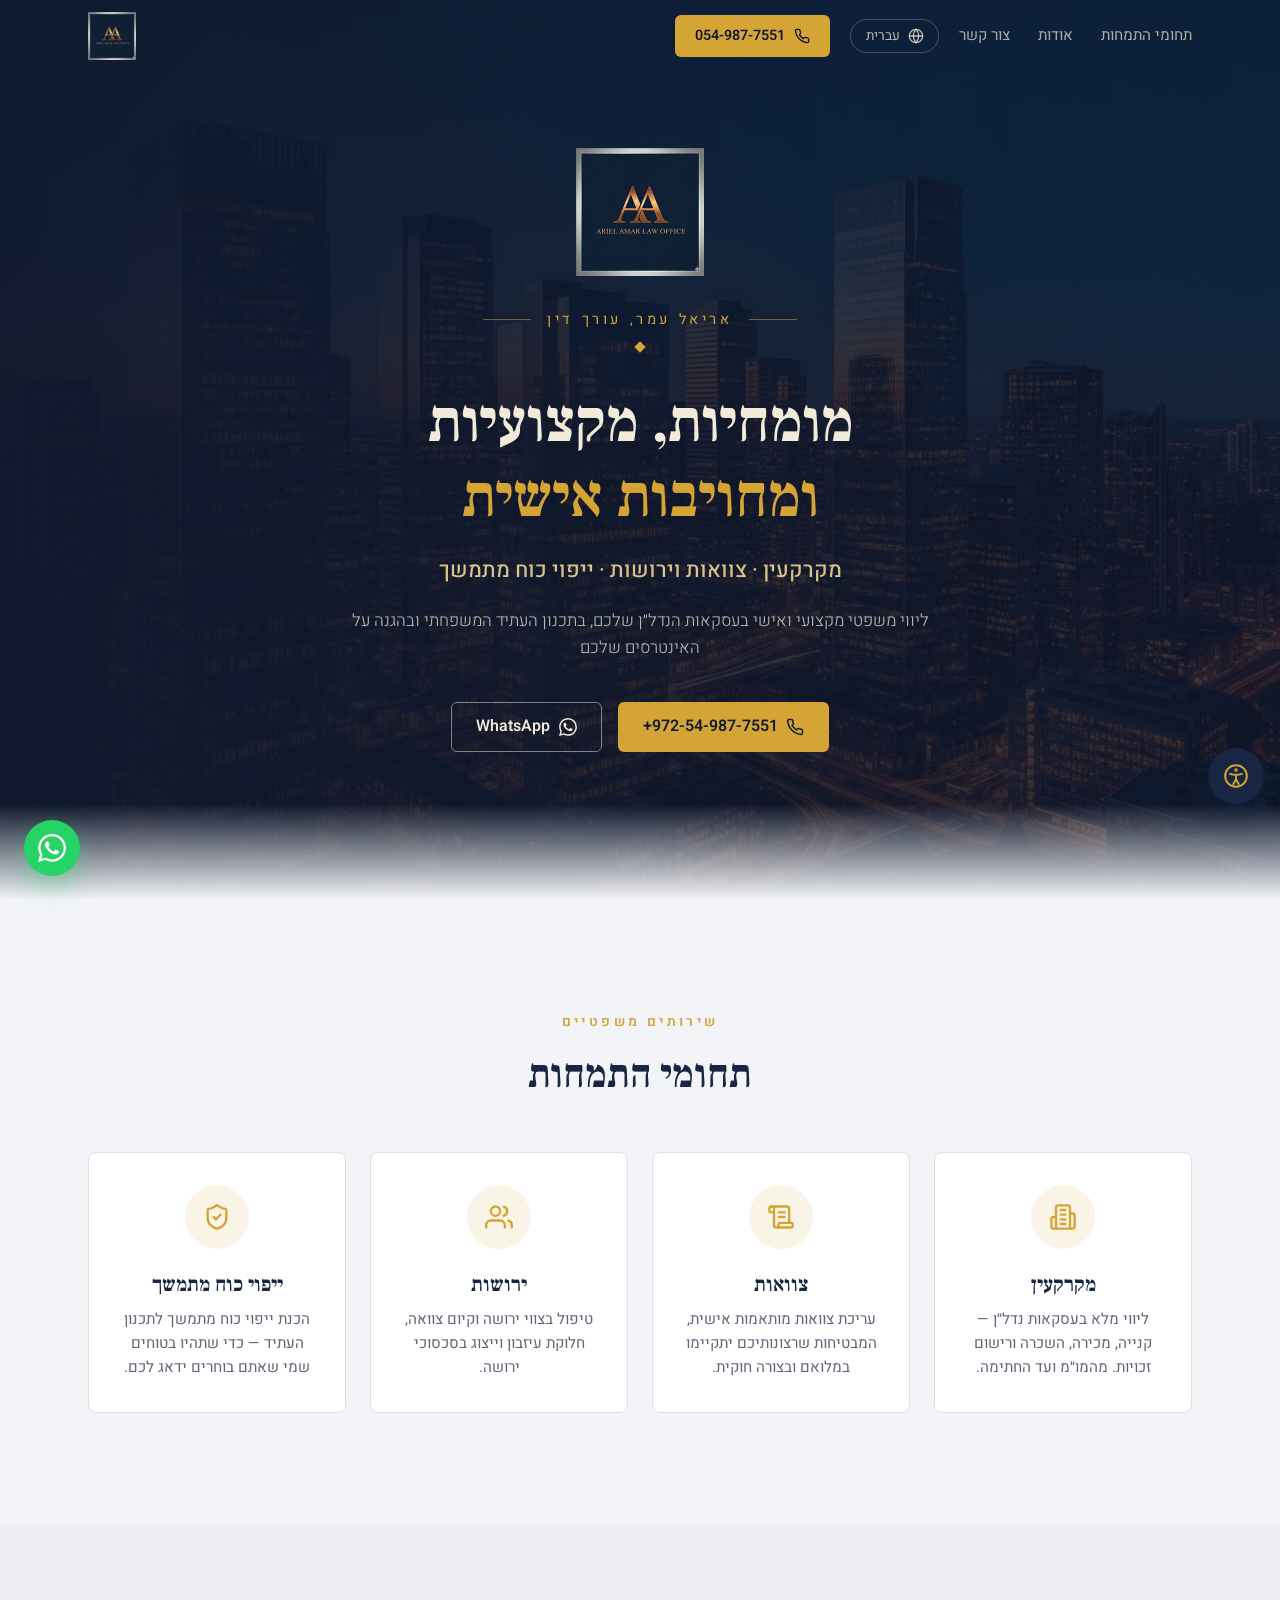
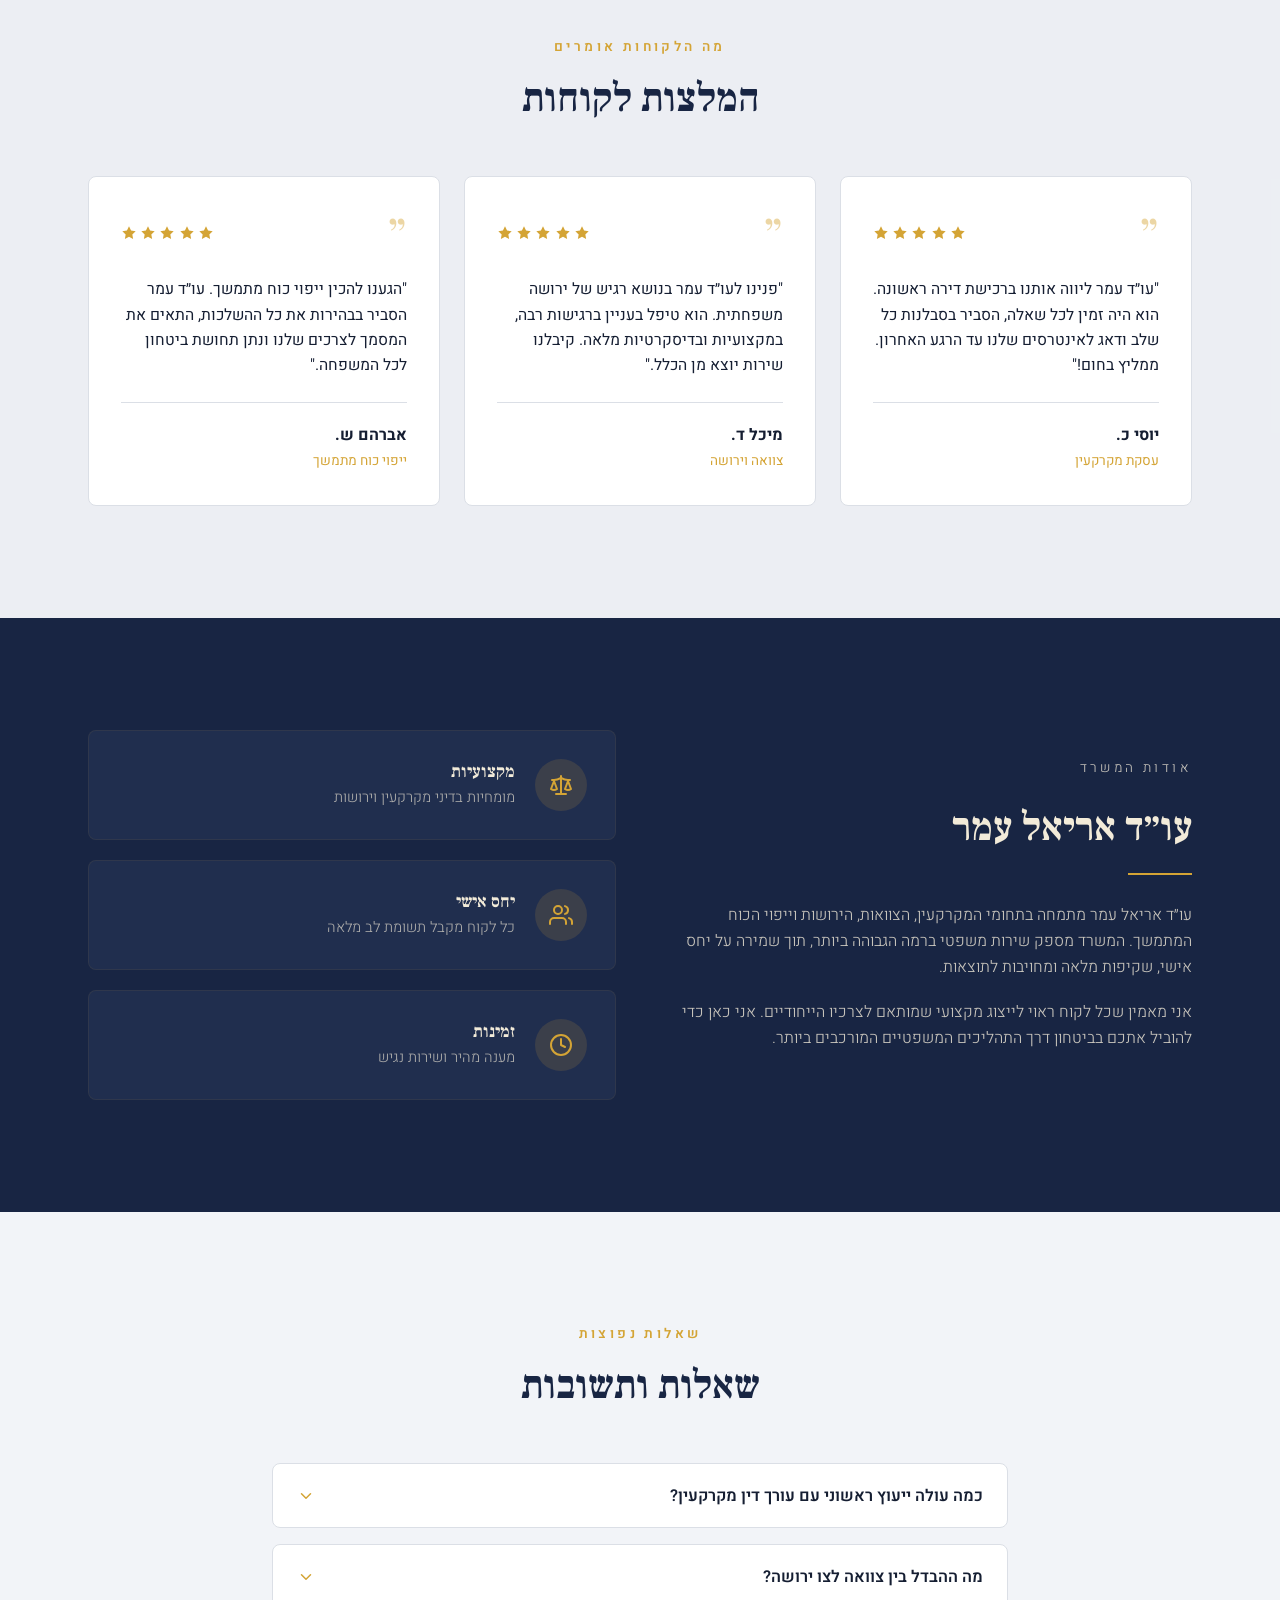
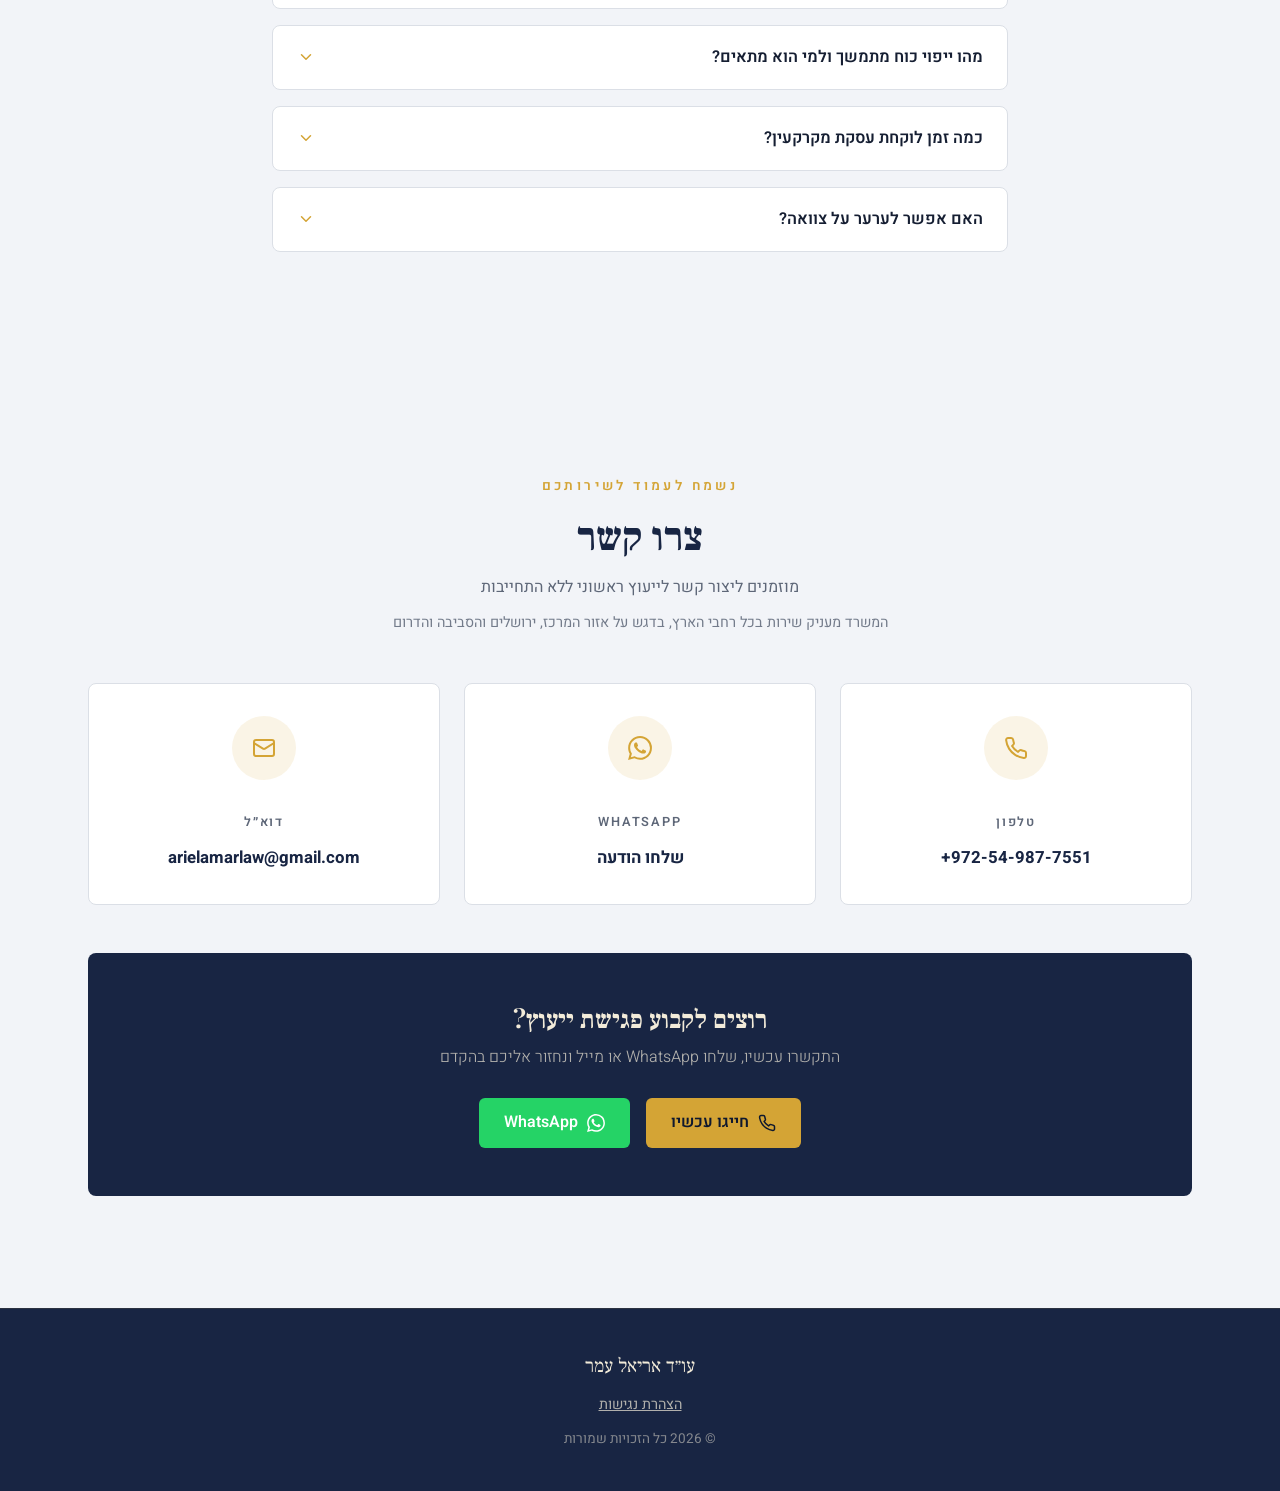
==== commit 924a1868: "Add service areas to structured data and contact section Service-area business (no public office): d" ====
--- a/index.html
+++ b/index.html
@@ -38,7 +38,13 @@
     "image": "https://natana3-prog.github.io/ariel-law/assets/logo.png",
     "telephone": "+972-54-987-7551",
     "email": "arielamarlaw@gmail.com",
-    "areaServed": {"@type": "Country", "name": "Israel"},
+    "address": {"@type": "PostalAddress", "addressCountry": "IL"},
+    "areaServed": [
+      {"@type": "Country", "name": "ישראל"},
+      {"@type": "AdministrativeArea", "name": "אזור המרכז וגוש דן"},
+      {"@type": "AdministrativeArea", "name": "ירושלים והסביבה"},
+      {"@type": "AdministrativeArea", "name": "הדרום"}
+    ],
     "founder": {"@type": "Person", "name": "אריאל עמר", "jobTitle": "עורך דין"},
     "knowsAbout": ["דיני מקרקעין", "צוואות", "ירושות", "ייפוי כוח מתמשך"],
     "sameAs": []
@@ -338,7 +344,7 @@
       <div class="container">
         <p class="section-label">נשמח לעמוד לשירותכם</p>
         <h2 class="section-title">צרו קשר</h2>
-        <p class="contact-sub">מוזמנים ליצור קשר לייעוץ ראשוני ללא התחייבות</p>
+        <p class="contact-sub">מוזמנים ליצור קשר לייעוץ ראשוני ללא התחייבות<br><span class="service-areas">המשרד מעניק שירות בכל רחבי הארץ, בדגש על אזור המרכז, ירושלים והסביבה והדרום</span></p>
         <div class="cards-3">
           <a class="contact-card" href="tel:+972549877551">
             <div class="icon-circle">
--- a/assets/styles.css
+++ b/assets/styles.css
@@ -474,6 +474,13 @@
   color: var(--muted-fg);
   margin: -2.5rem 0 3rem;
 }
+.service-areas {
+  display: inline-block;
+  margin-top: 0.6rem;
+  font-size: 0.9rem;
+  color: var(--muted-fg);
+  opacity: 0.85;
+}
 .contact-card {
   background: var(--card);
   border: 1px solid var(--border);
